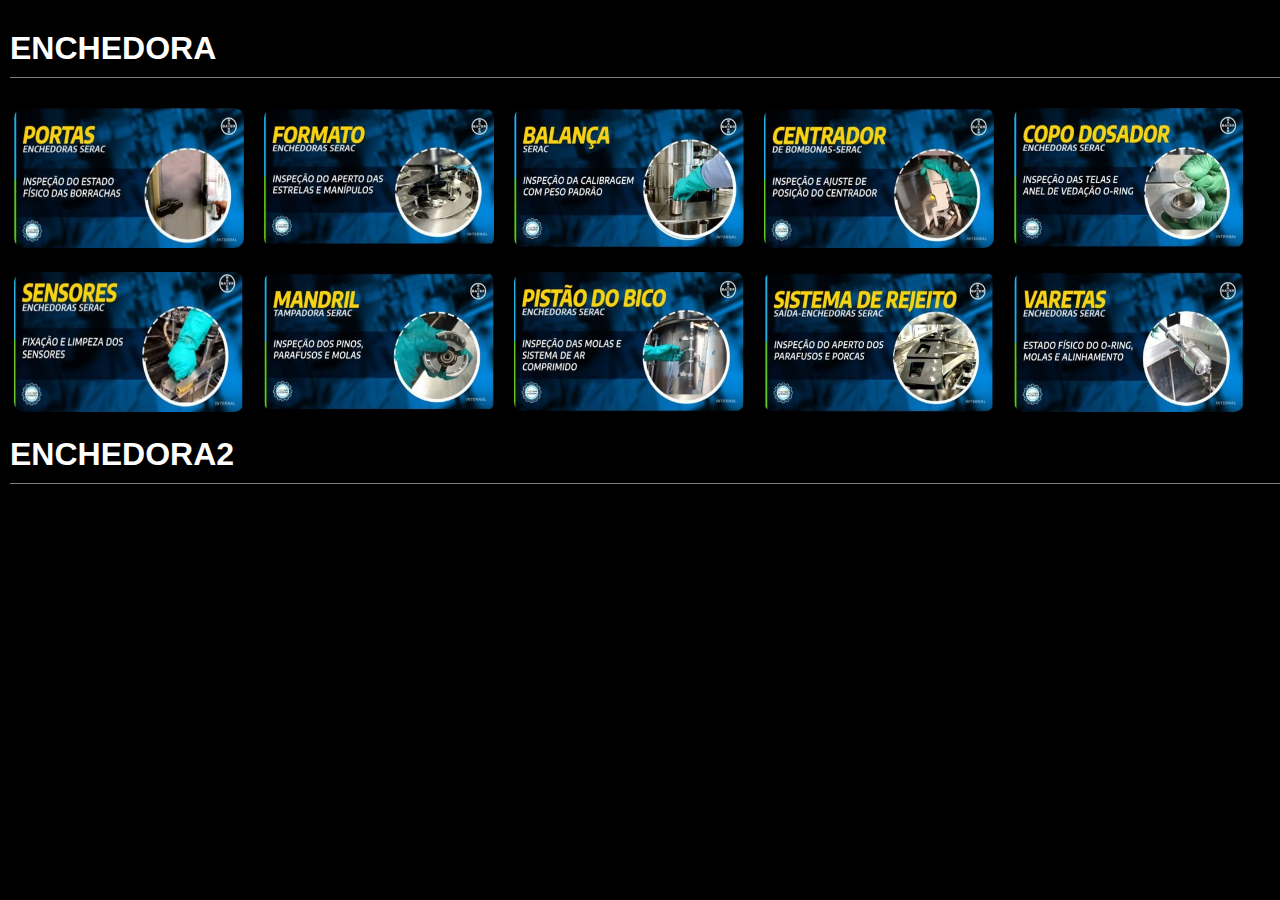
==== index.html @ 266fe59a "fst commit" ====
<!DOCTYPE html>
<html lang="pt-br">
<head>
<meta charset="UTF-8">
<meta name="viewport" content="width=device-width, initial-scale=1.0">
<title>Layout de Playlists</title>
<link rel="stylesheet" href="style.css">
</head>
<body>

<div id="container">
    <h1 class="playlist-title" onclick="togglePlaylist('playlist1')">ENCHEDORA</h1>
    <div class="playlist" id="playlist1">
        <div class="playlist-item">
            <img src="img/enchedoras_Porta.jpg" alt="Imagem 1">
        </div>
        <div class="playlist-item">
            <img src="img/enchedoras_Formato.jpg" alt="Imagem 2">
        </div>
        <div class="playlist-item">
            <img src="img/enchedoras_Balanca.jpg" alt="Imagem 3">
        </div>
        <div class="playlist-item">
            <img src="img/enchedoras_Centrador.jpg" alt="Imagem 4">
        </div>
        <div class="playlist-item">
            <img src="img/enchedoras_CopoDosador.jpg" alt="Imagem 5">
        </div>
        <div class="playlist-item">
            <img src="img/enchedoras_Sensores.jpg" alt="Imagem 6">
        </div>
        <div class="playlist-item">
            <img src="img/enchedoras_Mandril.jpg" alt="Imagem 7">
        </div>
        <div class="playlist-item">
          <img src="img/enchedora_Pistao.jpg" alt="Imagem 8">
        </div>
        <div class="playlist-item">
          <img src="img/enchedora_SisremadeRejeito.jpg" alt="Imagem 9">
        </div>
        <div class="playlist-item">
          <img src="img/enchedora_Varetas.jpg" alt="Imagem 10">
        </div>    
    </div>
    <h1 class="playlist-title" onclick="togglePlaylist('playlist2')">ENCHEDORA2</h1>
    <div class="playlist" id="playlist2" style="display: none;">
        <div class="playlist-item">
          <img src="img/enchedoras_Porta.jpg" alt="Imagem 1">
        </div>
        <div class="playlist-item">
            <img src="img/enchedoras_Formato.jpg" alt="Imagem 2">
        </div>
        <div class="playlist-item">
            <img src="img/enchedoras_Balanca.jpg" alt="Imagem 3">
        </div>
        <div class="playlist-item">
            <img src="img/enchedoras_Centrador.jpg" alt="Imagem 4">
        </div>
        <div class="playlist-item">
            <img src="img/enchedoras_CopoDosador.jpg" alt="Imagem 5">
        </div>
        <div class="playlist-item">
            <img src="img/enchedoras_Sensores.jpg" alt="Imagem 6">
        </div>
        <div class="playlist-item">
            <img src="img/enchedoras_Mandril.jpg" alt="Imagem 7">
        </div>
        <div class="playlist-item">
          <img src="img/enchedora_Pistao.jpg" alt="Imagem 8">
        </div>
        <div class="playlist-item">
          <img src="img/enchedora_SisremadeRejeito.jpg" alt="Imagem 9">
        </div>
        <div class="playlist-item">
          <img src="img/enchedora_Varetas.jpg" alt="Imagem 10">
        </div>   
</div>

<script>
function togglePlaylist(id) {
    var playlist = document.getElementById(id);
    var displayStyle = window.getComputedStyle(playlist).display;
    
    if (displayStyle === "none") {
        playlist.style.display = "flex";
    } else {
        playlist.style.display = "none";
    }
}
</script>

</body>
</html>
---- style.css ----
body {
  margin: 0;
  padding: 0;
  font-family: Arial, sans-serif;
  background-color: black;
  overflow-x: hidden; /* Para evitar a barra de rolagem horizontal */
}

#container {
  position: relative;
  padding-top: 20px;
}

h1 {
  color: white;
  margin: 0;
  margin-left: 10px;
  margin-top: 10px;
  border-bottom: 1px solid gray; /* Adiciona uma linha fina cinza abaixo do título */
  padding-bottom: 10px; /* Adiciona um pequeno espaço entre o texto e a linha */
}

.playlist {
  display: flex;
  flex-wrap: wrap;
  justify-content: left;
  margin-top: 20px; /* Reduz a margem superior para compensar o espaço adicionado pelo título */
  margin-left: 4px;
}

.playlist-item {
  margin: 10px;
  cursor: pointer;
}

.playlist-item img {
  width: 230px;
  height: 140px;
  border-radius: 10px;
  transition: transform 0.10s;
}

.playlist-item img:hover {
  transform: scale(1.1);
}

/* Consulta de mídia para telas menores, como celulares */
@media screen and (max-width: 600px) {
  h1 {
    font-size: 24px; /* Reduz o tamanho da fonte do título */
  }

  .playlist {
    display: flex;
    flex-wrap: wrap;
    justify-content: center;
  }

  .playlist-item {
    margin: 5px; /* Reduz a margem entre os itens da playlist */
  }

  iframe {
    max-width: 10%; /* Garante que os vídeos se ajustem ao contêiner */
    height: auto; /* Garante que a altura seja ajustada proporcionalmente */
  }
}
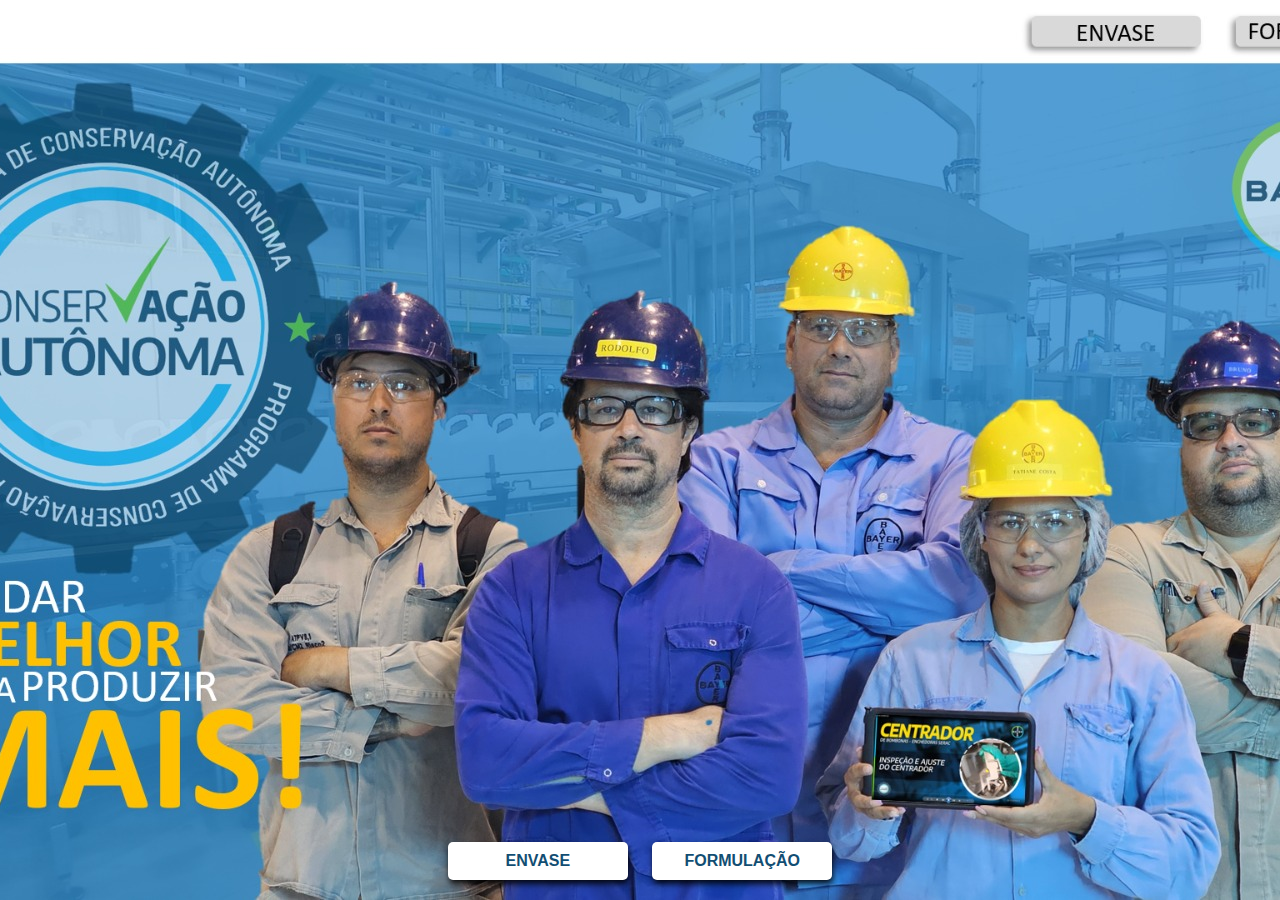
==== commit 56bd21ac: "commit 2" ====
--- a/index.html
+++ b/index.html
@@ -3,91 +3,13 @@
 <head>
 <meta charset="UTF-8">
 <meta name="viewport" content="width=device-width, initial-scale=1.0">
-<title>Layout de Playlists</title>
-<link rel="stylesheet" href="style.css">
+<title>Tela Inicial</title>
+<link rel="stylesheet" href="inicio.css">
 </head>
 <body>
-
-<div id="container">
-    <h1 class="playlist-title" onclick="togglePlaylist('playlist1')">ENCHEDORA</h1>
-    <div class="playlist" id="playlist1">
-        <div class="playlist-item">
-            <img src="img/enchedoras_Porta.jpg" alt="Imagem 1">
-        </div>
-        <div class="playlist-item">
-            <img src="img/enchedoras_Formato.jpg" alt="Imagem 2">
-        </div>
-        <div class="playlist-item">
-            <img src="img/enchedoras_Balanca.jpg" alt="Imagem 3">
-        </div>
-        <div class="playlist-item">
-            <img src="img/enchedoras_Centrador.jpg" alt="Imagem 4">
-        </div>
-        <div class="playlist-item">
-            <img src="img/enchedoras_CopoDosador.jpg" alt="Imagem 5">
-        </div>
-        <div class="playlist-item">
-            <img src="img/enchedoras_Sensores.jpg" alt="Imagem 6">
-        </div>
-        <div class="playlist-item">
-            <img src="img/enchedoras_Mandril.jpg" alt="Imagem 7">
-        </div>
-        <div class="playlist-item">
-          <img src="img/enchedora_Pistao.jpg" alt="Imagem 8">
-        </div>
-        <div class="playlist-item">
-          <img src="img/enchedora_SisremadeRejeito.jpg" alt="Imagem 9">
-        </div>
-        <div class="playlist-item">
-          <img src="img/enchedora_Varetas.jpg" alt="Imagem 10">
-        </div>    
+    <div class="buttons-container">
+        <a href="envase.html"><button class="button">ENVASE</button></a>
+        <a href="enchedora.html"><button class="button">FORMULAÇÃO</button></a>
     </div>
-    <h1 class="playlist-title" onclick="togglePlaylist('playlist2')">ENCHEDORA2</h1>
-    <div class="playlist" id="playlist2" style="display: none;">
-        <div class="playlist-item">
-          <img src="img/enchedoras_Porta.jpg" alt="Imagem 1">
-        </div>
-        <div class="playlist-item">
-            <img src="img/enchedoras_Formato.jpg" alt="Imagem 2">
-        </div>
-        <div class="playlist-item">
-            <img src="img/enchedoras_Balanca.jpg" alt="Imagem 3">
-        </div>
-        <div class="playlist-item">
-            <img src="img/enchedoras_Centrador.jpg" alt="Imagem 4">
-        </div>
-        <div class="playlist-item">
-            <img src="img/enchedoras_CopoDosador.jpg" alt="Imagem 5">
-        </div>
-        <div class="playlist-item">
-            <img src="img/enchedoras_Sensores.jpg" alt="Imagem 6">
-        </div>
-        <div class="playlist-item">
-            <img src="img/enchedoras_Mandril.jpg" alt="Imagem 7">
-        </div>
-        <div class="playlist-item">
-          <img src="img/enchedora_Pistao.jpg" alt="Imagem 8">
-        </div>
-        <div class="playlist-item">
-          <img src="img/enchedora_SisremadeRejeito.jpg" alt="Imagem 9">
-        </div>
-        <div class="playlist-item">
-          <img src="img/enchedora_Varetas.jpg" alt="Imagem 10">
-        </div>   
-</div>
-
-<script>
-function togglePlaylist(id) {
-    var playlist = document.getElementById(id);
-    var displayStyle = window.getComputedStyle(playlist).display;
-    
-    if (displayStyle === "none") {
-        playlist.style.display = "flex";
-    } else {
-        playlist.style.display = "none";
-    }
-}
-</script>
-
 </body>
 </html>
--- a/inicio.css
+++ b/inicio.css
@@ -0,0 +1,30 @@
+
+    body {
+        margin: 0;
+        padding: 0;
+        font-family: Arial, sans-serif;
+        background-image: url('img/colaboradores.jpeg'); /* Caminho atualizado */
+        background-size: cover;
+        background-position: center;
+        height: 100vh;
+        display: flex;
+        flex-direction: column;
+        justify-content: flex-end;
+    }
+    .buttons-container {
+        text-align: center;
+        margin-bottom: 20px;
+    }
+    .button {
+        background-color: white;
+        color: #124E73;
+        padding: 10px 20px;
+        border: none;
+        border-radius: 5px;
+        margin: 0 10px;
+        cursor: pointer;
+        font-size: 16px;
+        font-weight: bold; 
+        box-shadow: 1px 4px 6px rgba(0, 0, 0, 0.9);
+        width: 180px;
+    }
